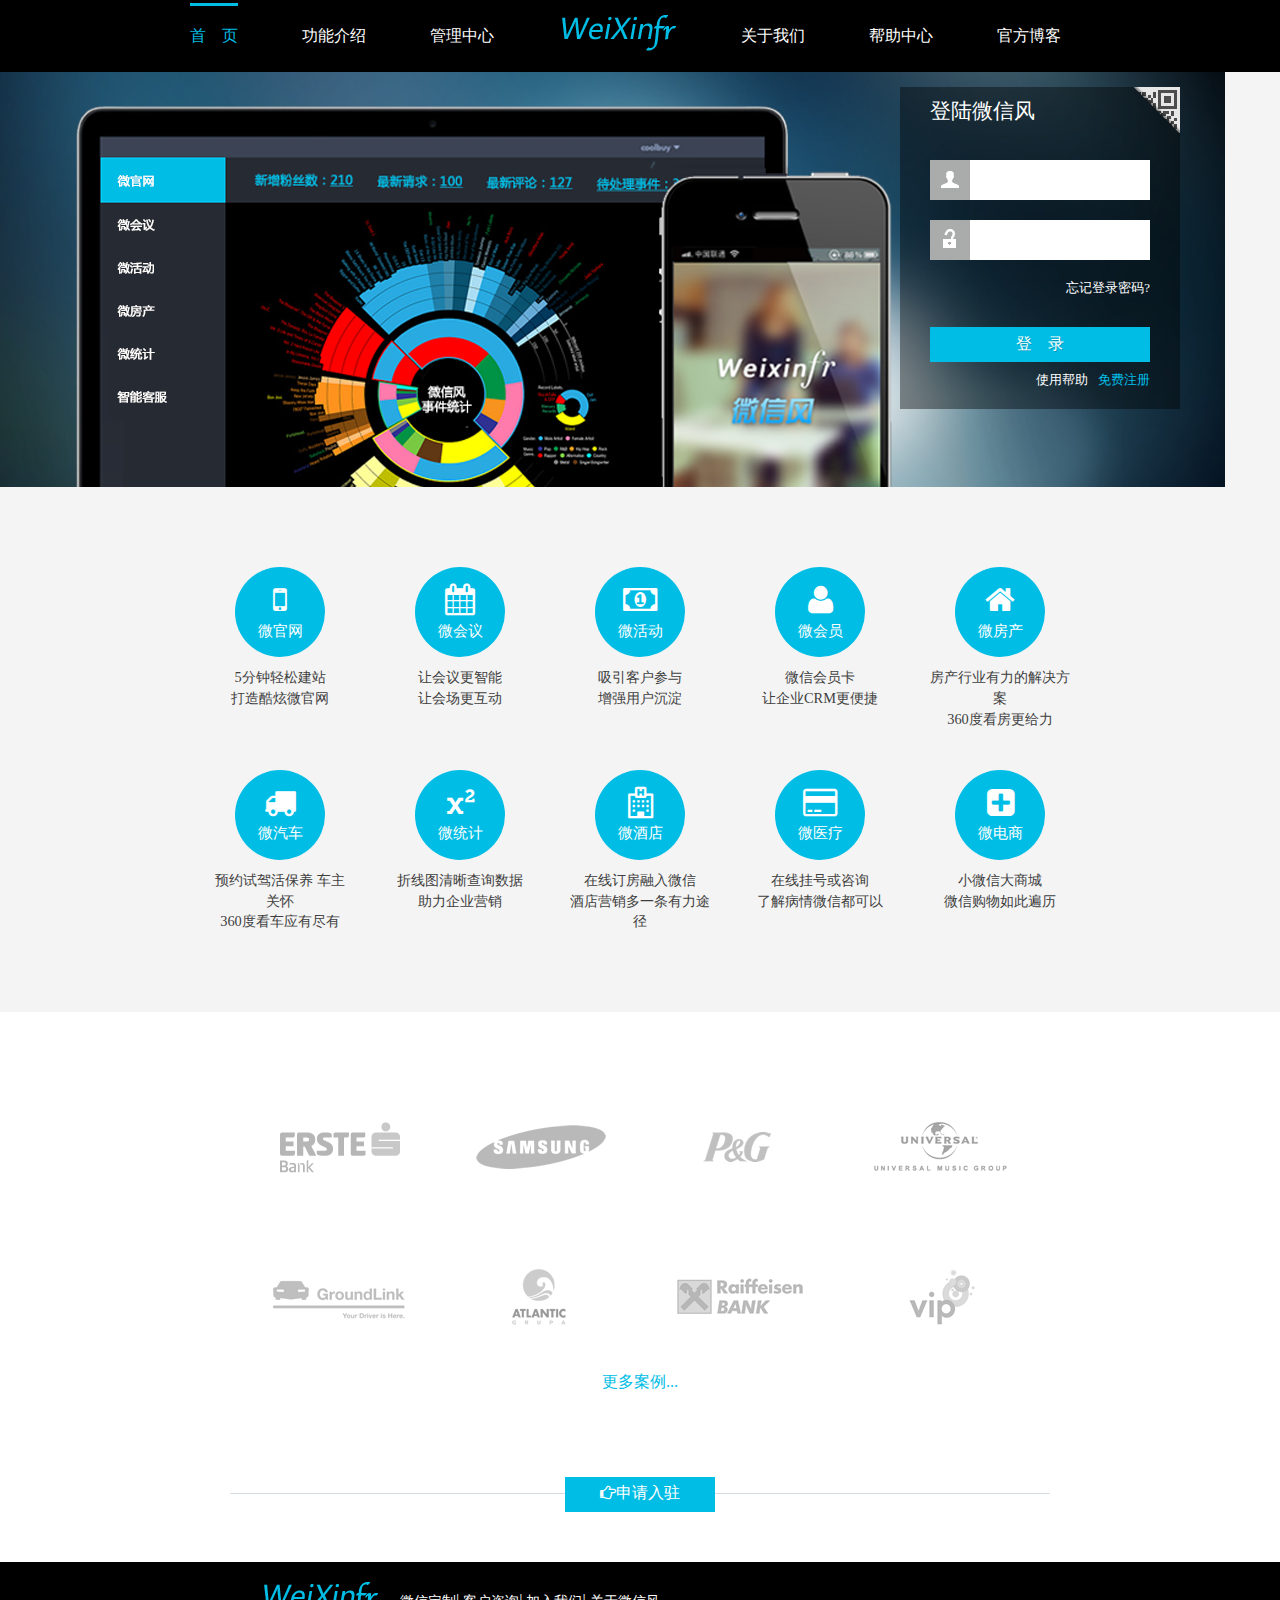
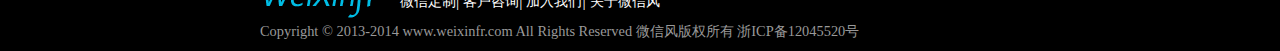
==== index.html @ 42371b0d "page scalr" ====
<!DOCTYPE html>
<html>
	<head>
		<meta http-equiv="Content-Type" content="text/html; charset=UTF-8">
        <meta charset="utf-8">

        <meta content="width=device-width" name="viewport">
        <meta name="Keywords" content="">
        <meta name="Description" content="">
        <title>微信风（weixinfr）—国内最大的微信公众服务平台</title>
        <link rel="stylesheet" type="text/css" href="font-awesome/css/font-awesome.min.css">
        <link rel="stylesheet" type="text/css" href="css/style.css">
        <link rel="stylesheet" type="text/css" href="css/home.css">
    </head>

    <body>
        <script type="text/javascript" src="js/jQuery.js"></script>
        <style type="text/css">
        </style>  
        <!--导航栏-->      
        <div class="nav-wrapper">
            <div id="nav-content">
                <ul class="nav">
                    <li class="selected nav-text"><a href="index.html" title="首页">首&nbsp;&nbsp;&nbsp;&nbsp;页</a></li>
                    <li><a href="feature.html" title="功能介绍">功能介绍</a></li>
                    <li><a href="" title="管理中心">管理中心</a></li>
                    <li><img id="logo" src="logo.png"></li>
                    <li><a href="about.html" title="关于我们">关于我们</a></li>
                    <li><a href="help.html" title="帮助中心">帮助中心</a></li> 
                    <li><a href="http://blog.weixinfr.com/" title="官方博客">官方博客</a></li>
                </ul>
            </div>
        </div>

        <!--body--> 
        <div id="content">
            <!--幻灯片--> 
            <div id="slides">
                <div class="slide" style="background-image:url(imgs/bankarenje_back.jpg);">
                    <div class="mask">                                
                        <img class="slide-content"src="imgs/landscape.png">
                    </div>
                </div>
                <div class="slide active">                            
                    <img class="slide-content"src="imgs/backg6.png">
                </div>
                <div class="slide" style="background-image:url(imgs/back.jpg);">
                    <div class="mask">                                
                        <img class="slide-content"src="imgs/landscape2.png">
                    </div>
                </div>

                <!--登陆框--> 
                <div id="login-wrapper">
                    <a href="#" id="go-qrcode" class="qrcode-target qrcode-target-show" title="二维码"></a> 
                    <form  id="login-form"> 
                        <fieldset>               
                            <legend class="title">登陆微信风</legend>

                            <div class="input-box">
                                <label for="user">
                                    <span class="icon" style="background-position:-2px 5px;"></span>
                                </label>
                                <input name="user" id="user" type="text" /> 
                                <p id="user-msg" class="msg"></p>
                            </div>
                            <div class="input-box">
                                <label for="password">
                                    <span class="icon" style="background-position:-84px 5px;"></span>
                                </label> 
                                <input name="password" id="password" type="password" />
                                <p id="psw-msg" class="msg"></p>
                            </div>
                            <a href="getPW.html" id="get-psw">忘记登录密码?</a> 
                            <div class="input-box" id="captcha-wrapper">
                                <label for="captcha">
                                    <span class="icon" style="background-position:-126px 5px;"></span>
                                </label>
                                <input name="captcha" id="captcha" type="text" /> 
                            </div>
                            <button >登&nbsp;&nbsp;&nbsp;&nbsp;录</button>
                            <a href="register.html" id="register-link">免费注册</a>
                            <a href="help.html">使用帮助</a>                   
                        </fieldset>
                    </form>

                    <div id="qrcode" class="hide">
                        <p class="title">公众帐号</p>
                        <img src="imgs/qrcode.jpg">
                        <p>请使用微信扫码</p>
                        <a href="help.html" style="float:left">使用帮助</a>
                        <a href="register.html">免费注册</a>
                    </div>                
                </div>

            <!--主要功能介绍--> 
            <div id="feature-wrapper">
                <ul class="feature">
                    <li>
                        <div><i class="fa fa-mobile fa-2x"></i><p>微官网</p></div>
                        <p class="intro">5分钟轻松建站</br>打造酷炫微官网</p>
                    </li> 
                    <li>
                        <div><i class="fa fa-calendar fa-2x"></i><p>微会议</p></div>
                        <p class="intro">让会议更智能</br>让会场更互动</p>
                    </li>
                    <li>
                        <div><i class="fa fa-money fa-2x"></i><p>微活动</p></div>
                        <p class="intro">吸引客户参与</br>增强用户沉淀</p>
                    </li> 
                    <li>
                        <div><i class="fa fa-user fa-2x"></i><p>微会员</p></div>
                        <p class="intro">微信会员卡</br>让企业CRM更便捷 </p>
                    </li> 
                    <li>
                        <div><i class="fa fa-home fa-2x"></i><p>微房产</p></div>
                        <p class="intro">房产行业有力的解决方案</br>360度看房更给力</p>
                    </li> 
                    <li>
                        <div><i class="fa fa-truck fa-2x"></i><p>微汽车</p></div>
                        <p class="intro">预约试驾活保养 车主关怀</br>360度看车应有尽有</p>
                    </li> 
                    <li>
                        <div><i class="fa fa-superscript fa-2x"></i><p>微统计</p></div>
                        <p class="intro">折线图清晰查询数据</br>助力企业营销</p>
                    </li>
                    <li>
                        <div><i class="fa fa-hospital-o fa-2x"></i><p>微酒店</p></div>
                        <p class="intro">在线订房融入微信</br>酒店营销多一条有力途径</p>
                    </li>  
                    <li>
                        <div><i class="fa  fa-credit-card fa-2x"></i><p>微医疗</p></div>
                        <p class="intro">在线挂号或咨询</br>了解病情微信都可以</p>
                    </li> 
                    <li>
                        <div><i class="fa fa-plus-square fa-2x"></i><p>微电商</p></div>
                        <p class="intro">小微信大商城</br>微信购物如此遍历</p>
                    </li> 
                </ul>
            </div>

            <!--部分案例--> 
            <div id="case-wrapper">
                <ul class="cases">
                    <li style="background-position:0 0">
                        <div href="" style="background-position:0 -70px">
                            <img src="imgs/qrcode.jpg">
                        </div>
                    </li>
                    <li style="background-position:0 -2660px">
                        <div href="" style="background-position:0 -1610px">
                            <img src="imgs/qrcode.jpg">
                        </div>
                    </li>
                    <li style="background-position:0 -3500px">
                        <div href="" style="background-position:0 -2590px">
                            <img src="imgs/qrcode.jpg">
                        </div>
                    </li>
                    <li style="background-position:0 -1260px">
                        <div href="" style="background-position:0 -770px">
                            <img src="imgs/qrcode.jpg">
                        </div>
                    </li>
                    <li style="background-position:0 -2520px">
                        <div href="" style="background-position:0 -1330px">
                            <img src="imgs/qrcode.jpg">
                        </div>
                    </li>
                    <li style="background-position:0 -3150px">
                        <div href="" style="background-position:0 -2380px">
                            <img src="imgs/qrcode.jpg">
                        </div>
                    </li>
                    <li style="background-position:0 -1190px">
                        <div href="" style="background-position:0 -280px">
                            <img src="imgs/qrcode.jpg">
                        </div>
                    </li>
                    <li style="background-position:0 -3010px">
                        <div href="" style="background-position:0 -1540px">
                            <img src="imgs/qrcode.jpg">
                        </div>
                    </li>
                    <a href="">更多案例...</a>                   
                </ul>
                
                <a href="register.html" class="reg-btn"><i class="fa fa-hand-o-right"></i>申请入驻</a>
                <!--a href="register.html" class="reg-btn">申请加入</a--> 
            </div>
        </div>

        <!--尾部--> 
        <footer>
            <div id="footer-content">
                <img src="imgs/logo.png">
                <div class="contact">
                    <a href="">微信定制</a>|
                    <a href="">客户咨询</a>|
                    <a href="about.html">加入我们</a>|
                    <a href="">关于微信风</a>
                </div>
                <p class="copyright">Copyright © 2013-2014 www.weixinfr.com All Rights Reserved 微信风版权所有 浙ICP备12045520号</p>  
            </div>       
        </footer>

        <script type="text/javascript">
        $(document).ready(function(){
            $("#go-qrcode").click(function(){
                if($("#go-qrcode").hasClass("qrcode-target-show")){
                    $("#go-qrcode").removeClass("qrcode-target-show");
                    $("#go-qrcode").addClass("qrcode-target-hide");
                    $("#login-form").hide();  
                    $("#qrcode").show();                
                }
                else{
                    $("#go-qrcode").removeClass("qrcode-target-hide");
                    $("#go-qrcode").addClass("qrcode-target-show"); 
                    $("#qrcode").hide();
                    $("#login-form").show();                     
                }

            });
        });
        </script>
        <script type="text/javascript" src="js/msg.js"></script>
        <script type="text/javascript">

            $(document).ready(function(){
              $("button").click(function(e){
                e.preventDefault();
                var username=$("#user").val();
                var password=$("#password").val();
                var errorMsg = new Msg('error', '#fc6f4c', '<i class="fa fa-times-circle-o"></i>', '');
                var successMsg = new Msg('success', '#03e19a', '<i class="fa fa-check-circle-o"></i>', '');

                if(username==''){
                    errorMsg.text = "用户名不能为空"; 
                    errorMsg.showMsg('user-msg');                     
                }
                if(password==''){
                    errorMsg.text = "密码不能为空";
                    document.getElementById('psw-msg').style.display="block";
                    errorMsg.showMsg('psw-msg');                    
                }
                if(username != '' && password != ''){
                    errorMsg.text="用户名或密码错误";
                    errorMsg.showMsg('user-msg');
                    document.getElementById('psw-msg').style.display="none";
                    
                }
              });
            });
        </script>
    </body>

</html>
---- css/style.css ----
/*reset*/
*{
    margin: 0px;
    padding: 0px;
    font-size: 16px;
    font-family: Microsoft YaHei;
}
body{
    min-width: 960px; /*fixed layout*/
    background-color: #f4f4f4;
}
p{
    color:#3f3f3f;
}            
ul{
    list-style: none;
    overflow: hidden; /*caculte the height of floated children*/
}
a{
    text-decoration: none;
}
h1{
	font-size: 1.5em;
}
h2{
	font-size: 1.2em;
}
h3{
	font-size: 1.1em;
}
::-moz-selection{background:#00bde5;color:#fff}
::selection{background:#00bde5;color:#fff}
a::-moz-selection{background:#00bde5;color:#fff}
a::selection{background:#00bde5;color:#fff}

/* nav list */
.nav-wrapper{
    width: 100%;
    position: fixed; 
    top: 0px;   
    z-index: 9000;           
}
#nav-content{
    width: 960px;
    overflow: hidden;
    margin: auto;
    padding-top: 2px;
}

/* 2 nav bars, left&right*/
.nav-wrapper ul.nav{
    width: 960px;
}
/*logo centered*/
.nav-wrapper ul.nav img#logo{
    margin-top: -65px;
    margin-bottom: -10px;
}

.nav-wrapper ul.nav li{
    margin: 0px 30px;
    padding: 20px 0px 25px 0px; /*stretch the height*/
    display: inline-block;
}
.nav-wrapper ul.nav li.selected{
    border-top: solid #00bde5 3px; /*intend for js*/
}
.nav-wrapper ul.nav li a:hover, .nav-wrapper ul.nav li.selected a{
    color: #00bde5;
}

.nav-wrapper ul.nav li a{
    color: white;
}
.nav-wrapper, footer{
    background-color: black;
}

/*footer*/
footer{
    color: white;
    width: 100%;
}
#footer-content{
    width: 760px;
    margin: auto;
    position: relative;
    padding: 10px 0px;
}
#footer-content .contact a{
    color: white;
    font-size: 0.9em;
}
#footer-content .contact{
    position: absolute;
    top: 30px;
    left: 140px;

}
.copyright{
    color: #999999;
    font-size: 0.9em;
}
---- css/home.css ----
/*-------colors-------
    @dark gray: #3f3f3f;
    @light blue: #00bde5;
    @light gray: #f4f4f4;

---------------------*/
/*color style*/
ul.feature li div,#login-form button,#case-wrapper>a.reg-btn{
    background-color: #00bde5;
}
#login-form #register-link,#qrcode p,
ul.cases>a{
    color: #00bde5;
}

ul.feature div p, #case-wrapper>a.reg-btn{
    color: white;
}

/*feature list*/
#content{
    width: 100%;
}
ul.feature{
    width: 900px;
    margin: auto;
    padding: 60px;

}
/*icon*/
.feature .fa {
    color: white;
    padding-top: 19%; /*why padding not margin?*/
    display: block;
}

ul.feature li{
    text-align: center;
    float: left;
    margin: 20px 20px;
    
}

ul.feature li div{ 
    display: block;               
    border-radius:50%;
    -moz-border-radius:50%; /* Old Firefox */
    width: 90px;
    height: 90px;
    text-align: center; /*center imgs and text*/
    margin: auto;   
}
ul.feature li div p{
    font-size: 0.95em;
    margin: 0.3em;
}
p.intro{
    line-height: 145%;
    text-align: center;
    margin-top: 10px;
    width: 140px;
    font-size: 0.9em;
}
/*slides*/
#slides{
    margin-top: 67px;
    position: relative;
    overflow: hidden;
}
.slide img{
    display: block;
    margin: 0px -210px;

    
}
.slide{
    display: none;
}
.active{
    display: block;
}

/*登陆框*/
#login-wrapper{
    position: absolute;
    top: 20px;
    left: 900px;
    padding: 10px 30px;
    width: 220px;
    background-color: rgba(0,0,0,0.4);
}
#login-wrapper a{
    float: right;
    color: white;
    font-size: 0.8em;
    margin: 10px 0px 10px 10px;

}
#login-wrapper a.qrcode-target {
    margin: 0;
    position: absolute;
    width: 46px;
    height: 46px;
    top: 0;
    right: 0;
    background-image: url(../imgs/icon.png);
    background-repeat: no-repeat;
    cursor: pointer;
    z-index: 101;
    -webkit-transition: background-position .2s cubic-bezier(0.25,.5,.5,.9);
    -moz-transition: background-position .2s cubic-bezier(0.25,.5,.5,.9);
    transition: background-position .2s cubic-bezier(0.25,.5,.5,.9);
}
#login-wrapper a.qrcode-target-show {
    background-position: -253px -146px;               
}
#login-wrapper a.qrcode-target-hide {
    background-position: -207px -100px;
}

#login-form input{
    padding: 9px;
    height: 20px;
    border: solid white 1px;
    line-height: 12px;
    width: 10em;
}

#login-form fieldset { 
    width: 220px;
    border : 0px;
    
}
#login-wrapper .title{                 
    font-size: 1.3em;
    color: white;
    margin-bottom: 15px;
}
#login-form label {
    float: left; 
    width: 40px;
    height: 35px;
    background-color: #aaabab;
    color: white;
    text-align: center;
    padding-bottom: 5px;
    cursor: pointer;
}
#login-form input:focus{
    outline:none;
}
.input-box{
    margin: 20px 0px 0px 0px;
}
#login-form #captcha{
    width: 4em;
}

#captcha-wrapper{
    margin-top: 50px;
    display: none;
}
#login-form button{
    width: 100%;
    height: 35px;
    color: #fff;
    text-shadow: 1px 1px 0 rgba(0,0,0,.2);
    font-weight: 400;
    /*background: -webkit-gradient(linear,left top,left bottom,from(#ec7979),to(red));*/
    border: 0;
    margin-top: 20px;
    cursor: pointer;
}
#login-form span.icon{
    display: inline-block;
    background-image: url(../imgs/icon.png);
    width: 40px;
    height: 40px;
}
#qrcode{
    text-align: center;
    width: 165px;
    margin: 20px auto;
    display: none;
}
#qrcode p{
    font-size: 1em;
    margin: 15px;
}
#qrcode img{
    width: 120px;
    height: 120px;
}

/*case list*/
#case-wrapper{
    background-color: white;
    padding: 50px 0px;
}
ul.cases{
    width: 800px;
    margin: auto;
    text-align: center;
    padding: 10px;
    padding-bottom: 100px;
    
    border-bottom: solid #d7dde6 1px;
}
ul.cases li{
    background-image: url(../imgs/brands.png);
    width: 140px;
    height: 70px;
    float: left;
    margin: 40px 30px;
}
ul.cases li div{
    background-image: url(../imgs/brands.png);
    position: relative;
    opacity: 0.0;
    display: block;
    height: 70px;
    width: 140px;
    -webkit-transition: opacity 600ms ease-in-out 0ms;
    -moz-transition: opacity 600ms ease-in-out 0ms;
    -o-transition: opacity 600ms ease-in-out 0ms;
    transition: opacity 600ms ease-in-out 0ms;
}
ul.cases li div:hover{
    opacity: 1.0;
}
ul.cases li div:hover img{
    width: 160px;
    height: 160px;
    top: 60px;
    left: -10px;
}
ul.cases li div img{
    position: absolute;
    top: -9000px;
}
ul.cases>a{
    margin:auto;
    margin-top: 60px;
    display: block;
}
#case-wrapper>a.reg-btn{
    display: block;
    width: 150px;
    height: 35px;
    line-height: 2em;
    margin: auto;
    margin-top: -17px;
    text-align: center;
    z-index: 100;

}
.msg{
    color: #fc6f4c;
    margin-top: 10px;
}
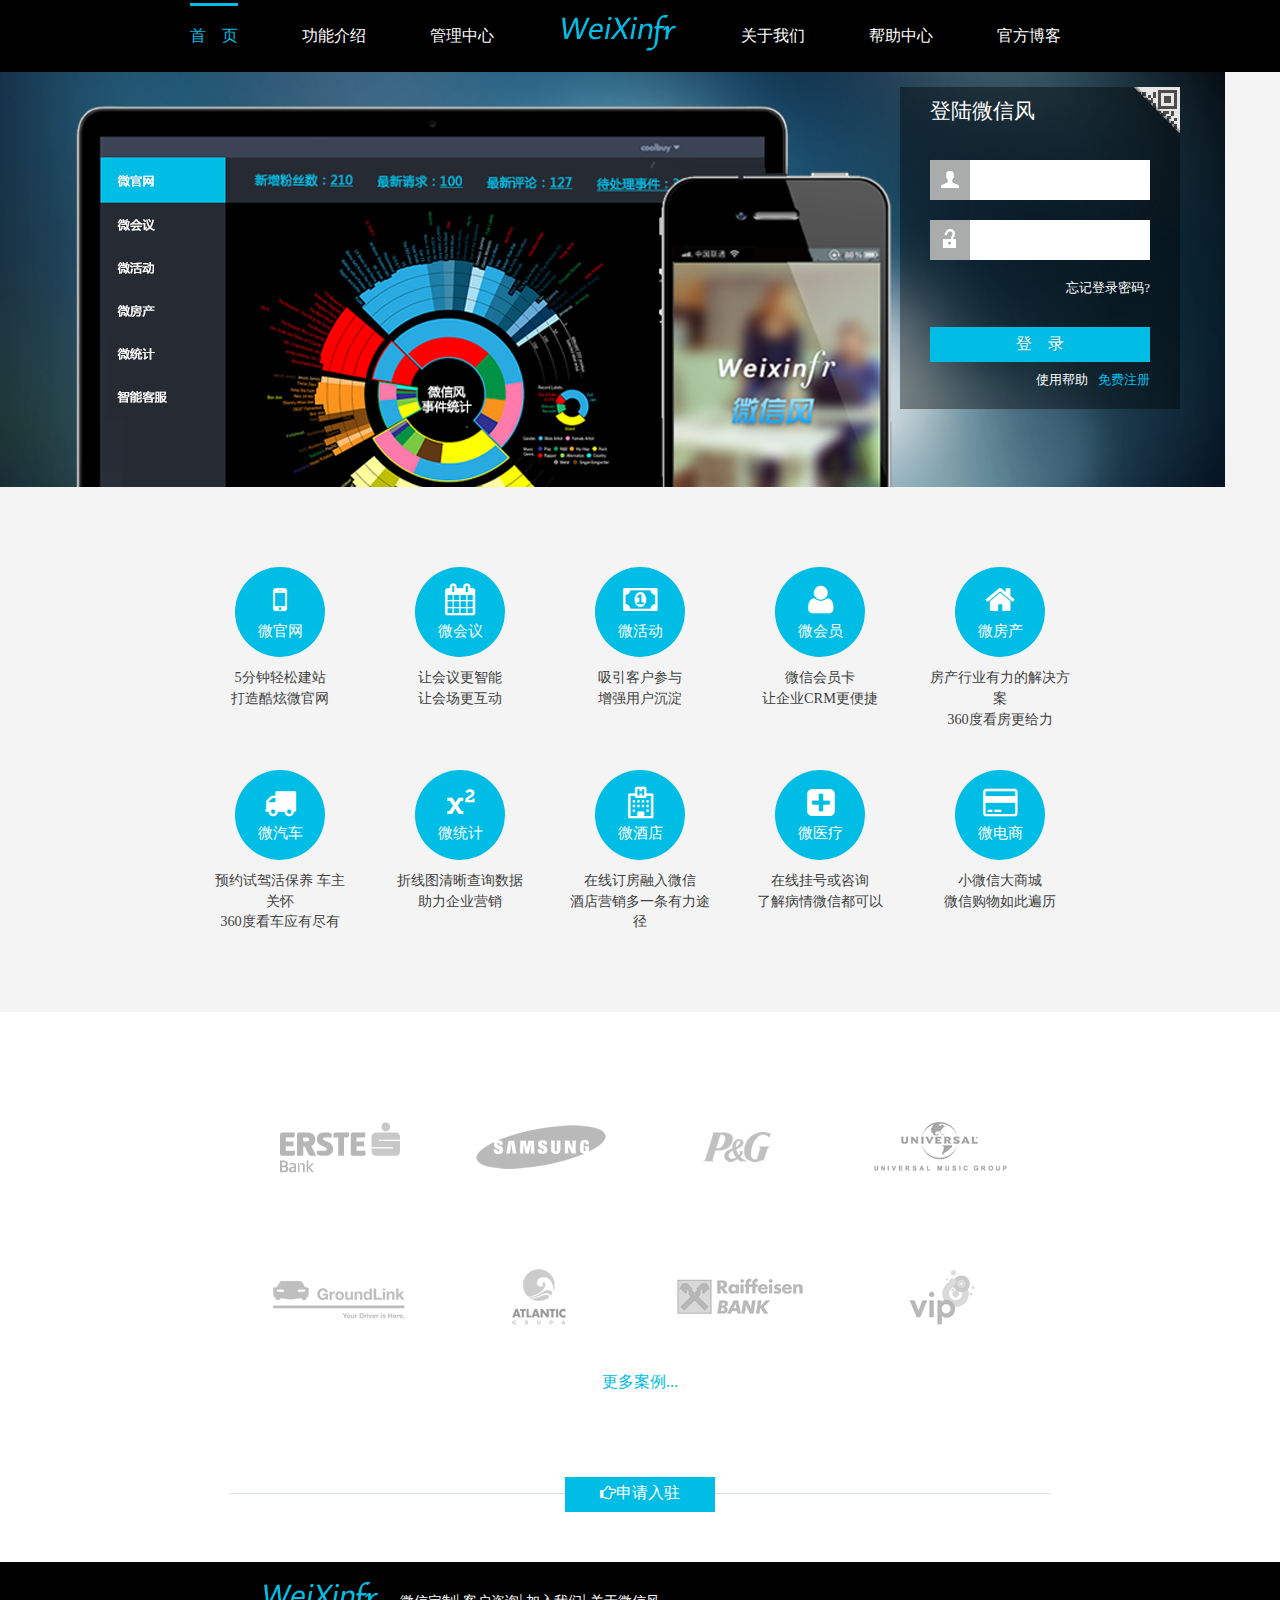
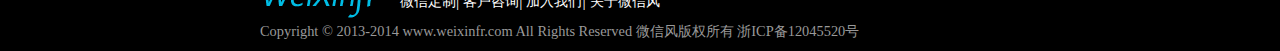
==== commit 0f9f0765: "meeting image" ====
--- a/index.html
+++ b/index.html
@@ -129,11 +129,11 @@
                         <p class="intro">在线订房融入微信</br>酒店营销多一条有力途径</p>
                     </li>  
                     <li>
-                        <div><i class="fa  fa-credit-card fa-2x"></i><p>微医疗</p></div>
+                        <div><i class="fa fa-plus-square fa-2x"></i><p>微医疗</p></div>
                         <p class="intro">在线挂号或咨询</br>了解病情微信都可以</p>
                     </li> 
                     <li>
-                        <div><i class="fa fa-plus-square fa-2x"></i><p>微电商</p></div>
+                        <div><i class="fa fa-credit-card fa-2x"></i><p>微电商</p></div>
                         <p class="intro">小微信大商城</br>微信购物如此遍历</p>
                     </li> 
                 </ul>
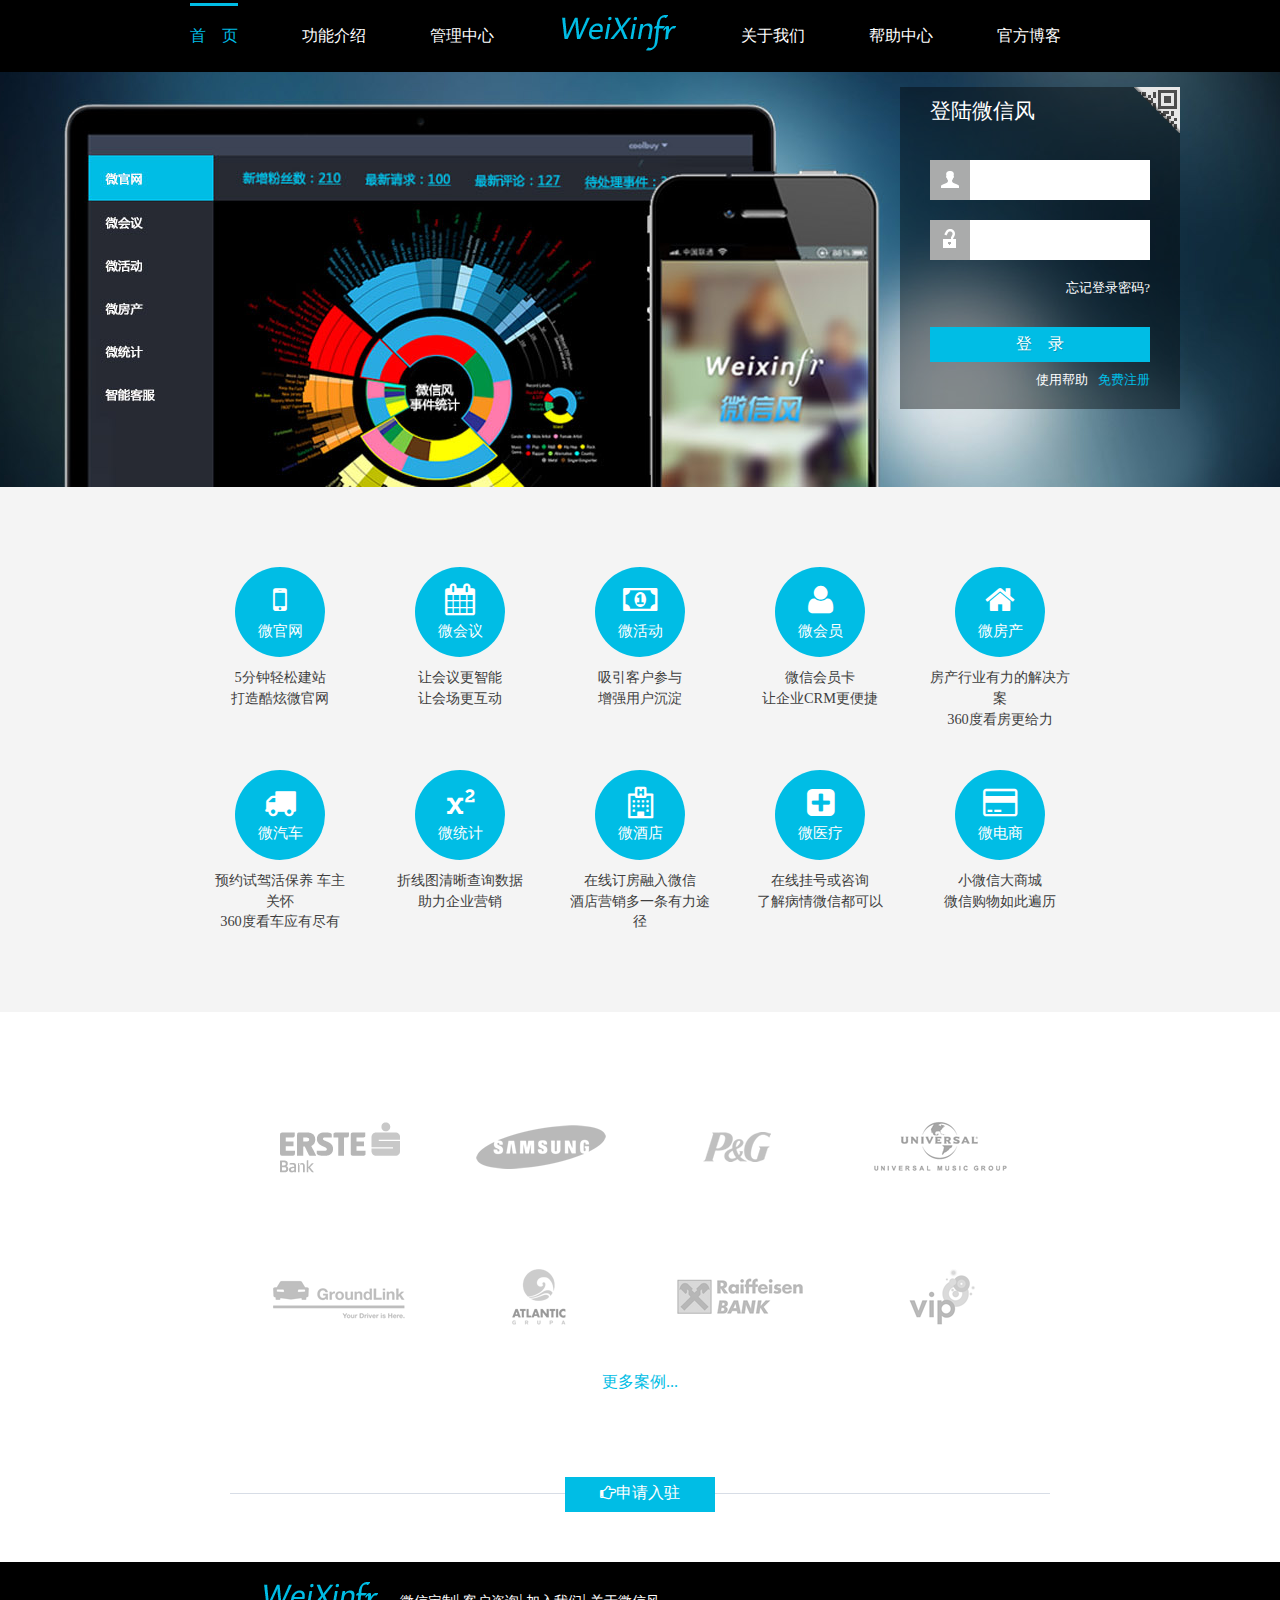
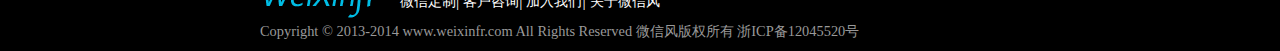
==== commit 97392cbd: "images modified" ====
--- a/index.html
+++ b/index.html
@@ -21,7 +21,7 @@
         <div class="nav-wrapper">
             <div id="nav-content">
                 <ul class="nav">
-                    <li class="selected nav-text"><a href="index.html" title="首页">首&nbsp;&nbsp;&nbsp;&nbsp;页</a></li>
+                    <li class="selected"><a href="index.html" title="首页">首&nbsp;&nbsp;&nbsp;&nbsp;页</a></li>
                     <li><a href="feature.html" title="功能介绍">功能介绍</a></li>
                     <li><a href="" title="管理中心">管理中心</a></li>
                     <li><img id="logo" src="logo.png"></li>
@@ -36,18 +36,8 @@
         <div id="content">
             <!--幻灯片--> 
             <div id="slides">
-                <div class="slide" style="background-image:url(imgs/bankarenje_back.jpg);">
-                    <div class="mask">                                
-                        <img class="slide-content"src="imgs/landscape.png">
-                    </div>
-                </div>
                 <div class="slide active">                            
-                    <img class="slide-content"src="imgs/backg6.png">
-                </div>
-                <div class="slide" style="background-image:url(imgs/back.jpg);">
-                    <div class="mask">                                
-                        <img class="slide-content"src="imgs/landscape2.png">
-                    </div>
+                    <img class="slide-content"src="imgs/backg.jpg">
                 </div>
 
                 <!--登陆框--> 
--- a/css/home.css
+++ b/css/home.css
@@ -69,7 +69,7 @@
 }
 .slide img{
     display: block;
-    margin: 0px -210px;
+    margin: 0px -100px;
 
     
 }
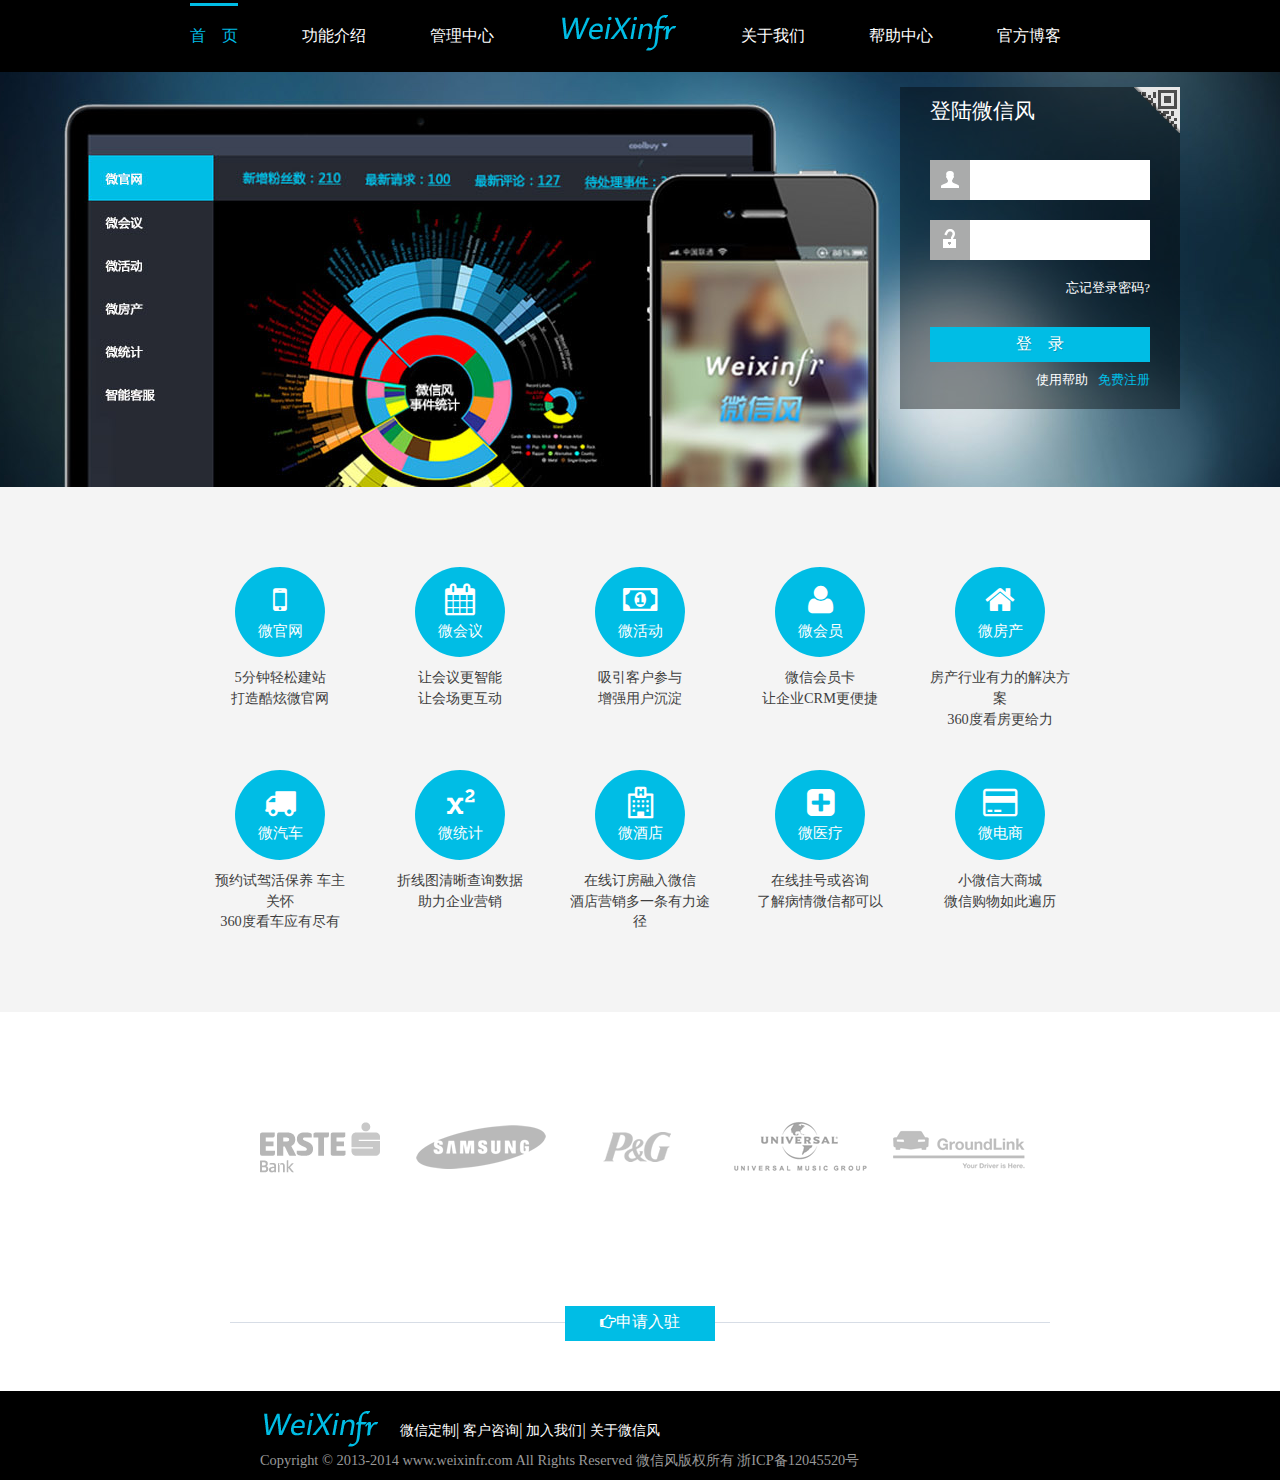
==== commit 13888bfe: "index modified" ====
--- a/index.html
+++ b/index.html
@@ -157,7 +157,7 @@
                             <img src="imgs/qrcode.jpg">
                         </div>
                     </li>
-                    <li style="background-position:0 -3150px">
+                    <!--li style="background-position:0 -3150px">
                         <div href="" style="background-position:0 -2380px">
                             <img src="imgs/qrcode.jpg">
                         </div>
@@ -172,7 +172,7 @@
                             <img src="imgs/qrcode.jpg">
                         </div>
                     </li>
-                    <a href="">更多案例...</a>                   
+                    <a href="">更多案例...</a-->                   
                 </ul>
                 
                 <a href="register.html" class="reg-btn"><i class="fa fa-hand-o-right"></i>申请入驻</a>
--- a/css/home.css
+++ b/css/home.css
@@ -211,7 +211,7 @@
     width: 140px;
     height: 70px;
     float: left;
-    margin: 40px 30px;
+    margin: 40px 10px;
 }
 ul.cases li div{
     background-image: url(../imgs/brands.png);
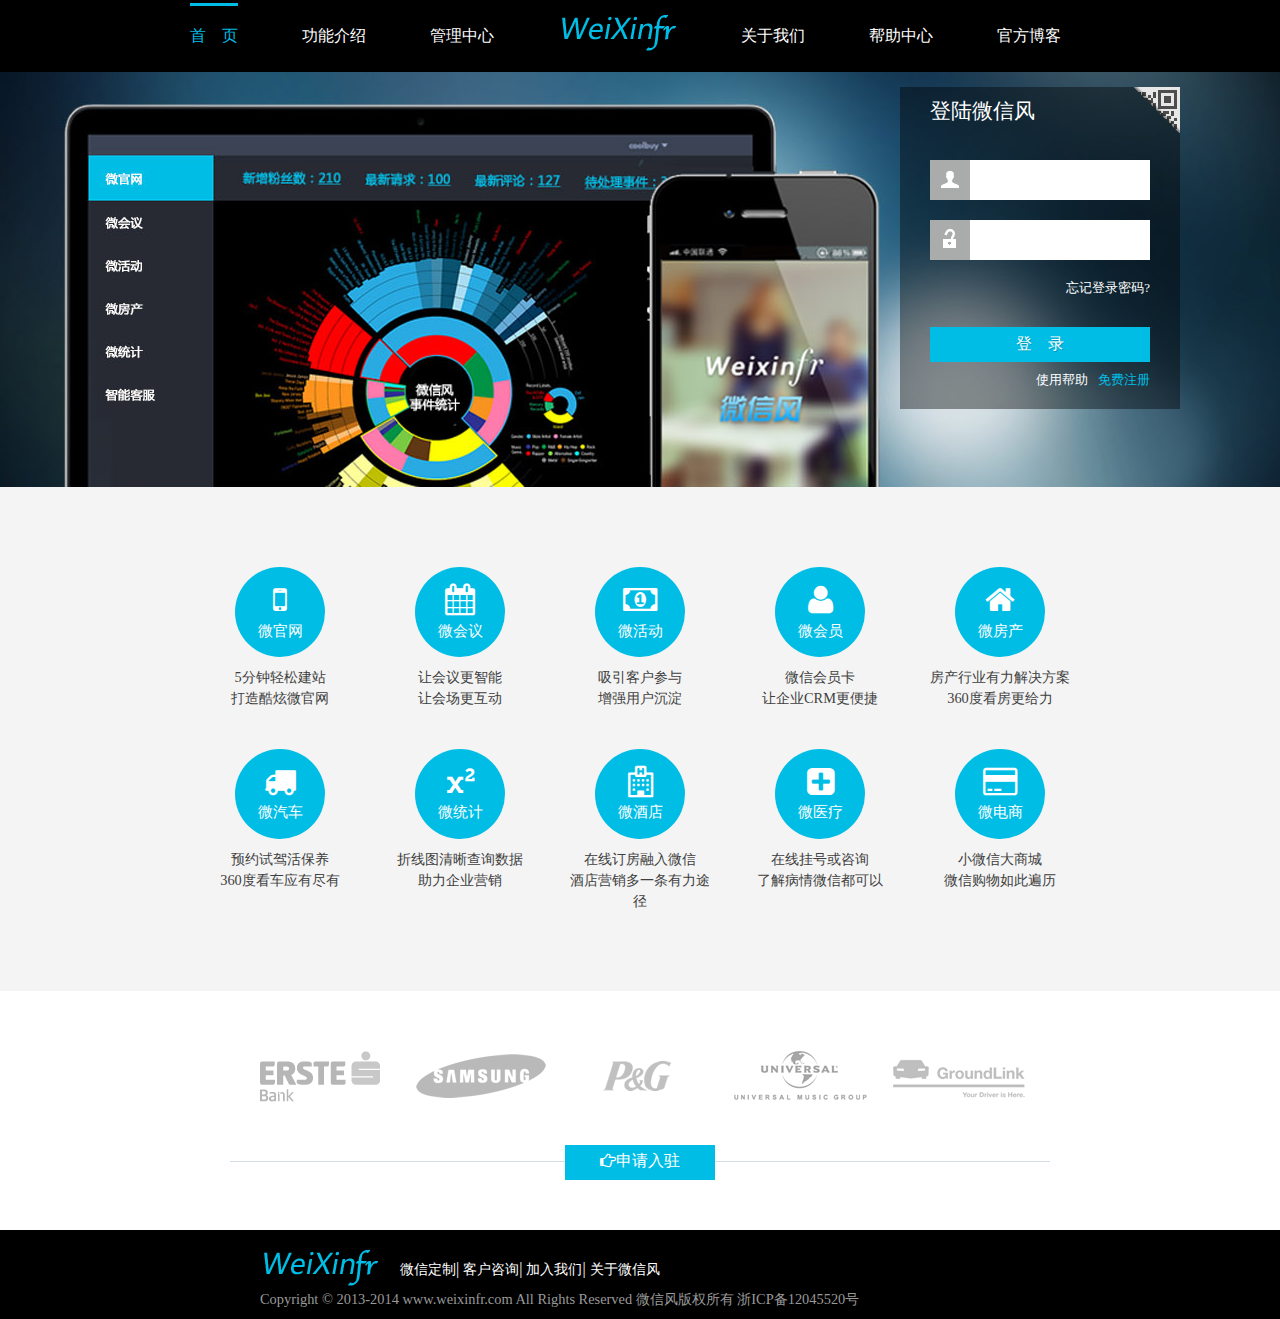
==== commit e7f27c93: "index modified" ====
--- a/index.html
+++ b/index.html
@@ -104,11 +104,11 @@
                     </li> 
                     <li>
                         <div><i class="fa fa-home fa-2x"></i><p>微房产</p></div>
-                        <p class="intro">房产行业有力的解决方案</br>360度看房更给力</p>
+                        <p class="intro">房产行业有力解决方案</br>360度看房更给力</p>
                     </li> 
                     <li>
                         <div><i class="fa fa-truck fa-2x"></i><p>微汽车</p></div>
-                        <p class="intro">预约试驾活保养 车主关怀</br>360度看车应有尽有</p>
+                        <p class="intro">预约试驾活保养</br>360度看车应有尽有</p>
                     </li> 
                     <li>
                         <div><i class="fa fa-superscript fa-2x"></i><p>微统计</p></div>
--- a/css/home.css
+++ b/css/home.css
@@ -195,14 +195,14 @@
 /*case list*/
 #case-wrapper{
     background-color: white;
-    padding: 50px 0px;
+    padding-bottom: 50px;
 }
 ul.cases{
     width: 800px;
     margin: auto;
     text-align: center;
     padding: 10px;
-    padding-bottom: 100px;
+
     
     border-bottom: solid #d7dde6 1px;
 }
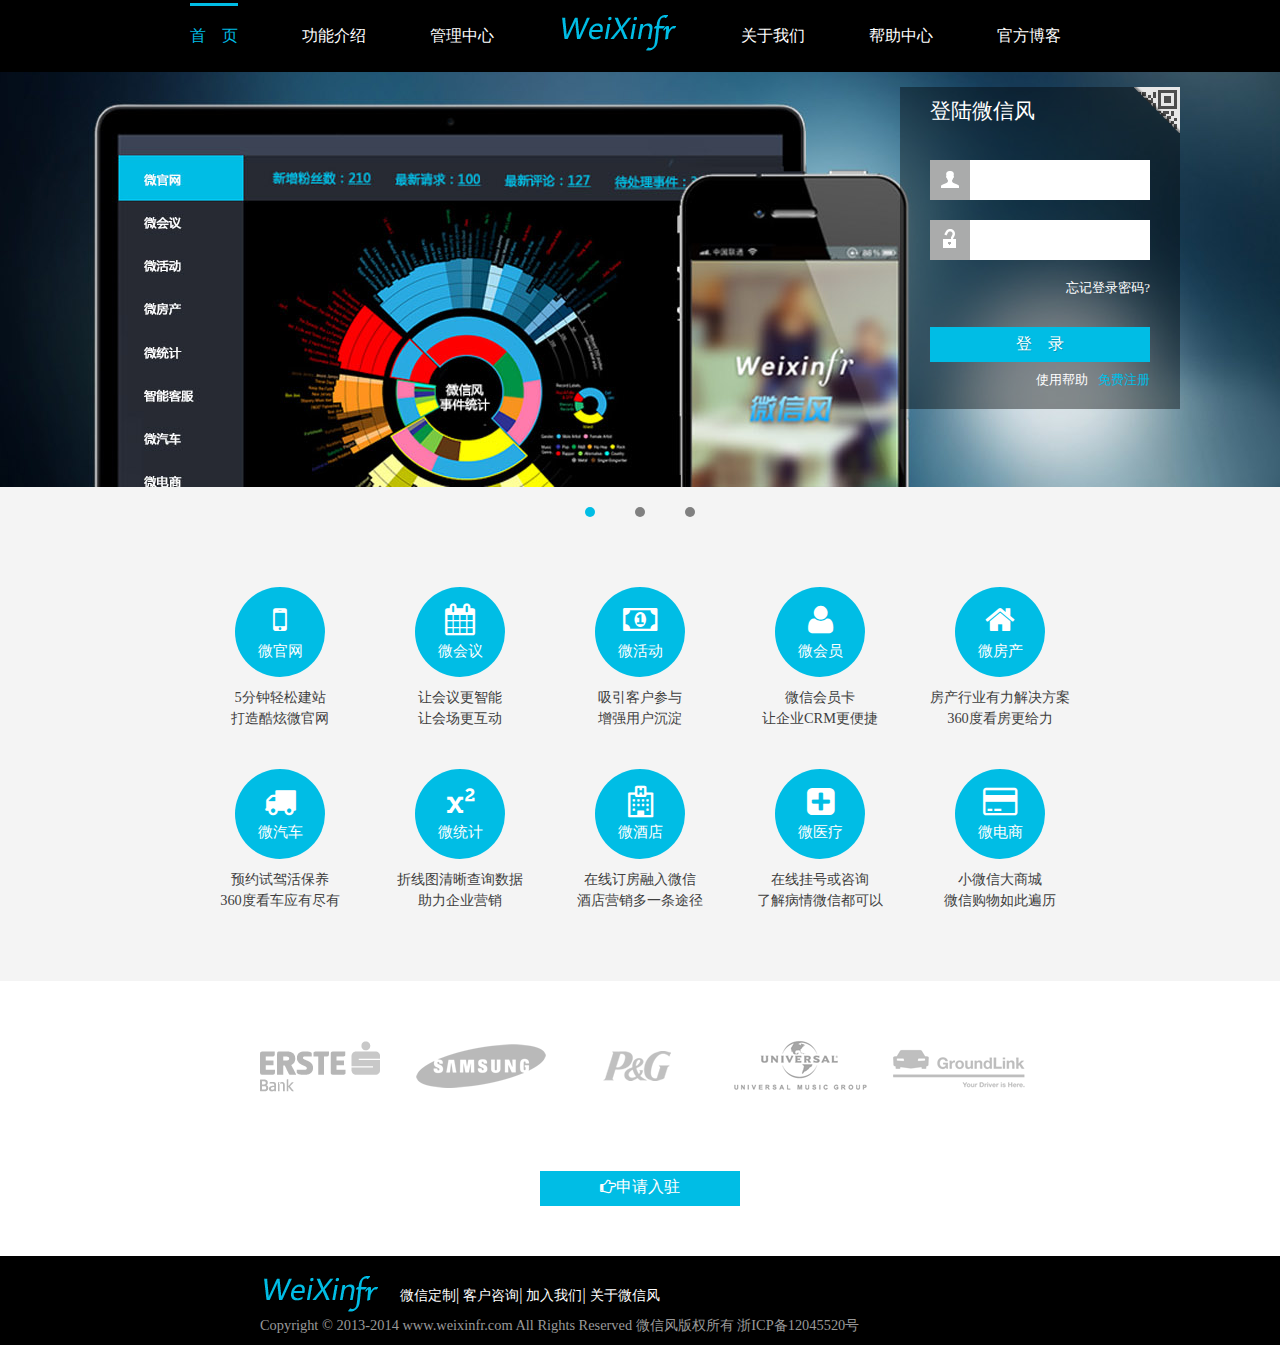
==== commit 855f98a5: "3rd commit" ====
--- a/index.html
+++ b/index.html
@@ -16,6 +16,23 @@
     <body>
         <script type="text/javascript" src="js/jQuery.js"></script>
         <style type="text/css">
+            #deco{
+                width: 150px;
+                margin: auto;
+                overflow: hidden;
+            }
+            #deco li{
+                width: 10px;
+                height: 10px;
+                border-radius:50%;
+                -moz-border-radius:50%; /* Old Firefox */
+                background-color: gray;
+                float: left;
+                margin: 20px 20px 0px 20px;
+            }
+            #deco li.highlight{
+                background-color :#00bde5
+            }
         </style>  
         <!--导航栏-->      
         <div class="nav-wrapper">
@@ -37,7 +54,7 @@
             <!--幻灯片--> 
             <div id="slides">
                 <div class="slide active">                            
-                    <img class="slide-content"src="imgs/backg.jpg">
+                    <img class="slide-content"src="imgs/backg2.jpg">
                 </div>
 
                 <!--登陆框--> 
@@ -85,6 +102,11 @@
 
             <!--主要功能介绍--> 
             <div id="feature-wrapper">
+                <ul id="deco">
+                    <li class="highlight"></li>
+                    <li></li>
+                    <li></li>
+                </ul>
                 <ul class="feature">
                     <li>
                         <div><i class="fa fa-mobile fa-2x"></i><p>微官网</p></div>
@@ -116,7 +138,7 @@
                     </li>
                     <li>
                         <div><i class="fa fa-hospital-o fa-2x"></i><p>微酒店</p></div>
-                        <p class="intro">在线订房融入微信</br>酒店营销多一条有力途径</p>
+                        <p class="intro">在线订房融入微信</br>酒店营销多一条途径</p>
                     </li>  
                     <li>
                         <div><i class="fa fa-plus-square fa-2x"></i><p>微医疗</p></div>
@@ -156,26 +178,12 @@
                         <div href="" style="background-position:0 -1330px">
                             <img src="imgs/qrcode.jpg">
                         </div>
-                    </li>
-                    <!--li style="background-position:0 -3150px">
-                        <div href="" style="background-position:0 -2380px">
-                            <img src="imgs/qrcode.jpg">
-                        </div>
-                    </li>
-                    <li style="background-position:0 -1190px">
-                        <div href="" style="background-position:0 -280px">
-                            <img src="imgs/qrcode.jpg">
-                        </div>
-                    </li>
-                    <li style="background-position:0 -3010px">
-                        <div href="" style="background-position:0 -1540px">
-                            <img src="imgs/qrcode.jpg">
-                        </div>
-                    </li>
-                    <a href="">更多案例...</a-->                   
-                </ul>
+                    </li>                
+                </ul>
+                <a href="register.html" id="reg-btn">
+                    <i class="fa fa-hand-o-right"></i>申请入驻
+                </a>                 
                 
-                <a href="register.html" class="reg-btn"><i class="fa fa-hand-o-right"></i>申请入驻</a>
                 <!--a href="register.html" class="reg-btn">申请加入</a--> 
             </div>
         </div>
--- a/css/home.css
+++ b/css/home.css
@@ -5,16 +5,15 @@
 
 ---------------------*/
 /*color style*/
-ul.feature li div,#login-form button,#case-wrapper>a.reg-btn{
+ul.feature div p, #reg-btn{
+    color: white;
+}
+
+ul.feature li div,#login-form button, #reg-btn{
     background-color: #00bde5;
 }
-#login-form #register-link,#qrcode p,
-ul.cases>a{
+#login-form #register-link,#qrcode p{
     color: #00bde5;
-}
-
-ul.feature div p, #case-wrapper>a.reg-btn{
-    color: white;
 }
 
 /*feature list*/
@@ -24,7 +23,7 @@
 ul.feature{
     width: 900px;
     margin: auto;
-    padding: 60px;
+    padding: 50px;
 
 }
 /*icon*/
@@ -69,9 +68,7 @@
 }
 .slide img{
     display: block;
-    margin: 0px -100px;
-
-    
+    margin: auto;    
 }
 .slide{
     display: none;
@@ -201,10 +198,10 @@
     width: 800px;
     margin: auto;
     text-align: center;
-    padding: 10px;
-
-    
-    border-bottom: solid #d7dde6 1px;
+    padding: 10px;  
+    padding-bottom: 75px; 
+    z-index: 100;
+    position: relative;
 }
 ul.cases li{
     background-image: url(../imgs/brands.png);
@@ -229,30 +226,33 @@
     opacity: 1.0;
 }
 ul.cases li div:hover img{
-    width: 160px;
-    height: 160px;
+    width: 120px;
+    height: 120px;
     top: 60px;
-    left: -10px;
+    left: 12px;
 }
 ul.cases li div img{
     position: absolute;
     top: -9000px;
 }
-ul.cases>a{
-    margin:auto;
-    margin-top: 60px;
-    display: block;
-}
-#case-wrapper>a.reg-btn{
-    display: block;
-    width: 150px;
+
+#reg-btn{
+    display: block;
+    width: 200px;
     height: 35px;
     line-height: 2em;
-    margin: auto;
-    margin-top: -17px;
-    text-align: center;
-    z-index: 100;
-
+    margin: -45px auto 0px auto;
+    text-align: center;
+    position: relative;
+}
+#border{
+    height: 1px;
+    background:  #d7dde6;
+    width: 900px;
+    margin: -20px auto 0px auto;
+    position: relative;
+    top: -25px;
+    
 }
 .msg{
     color: #fc6f4c;
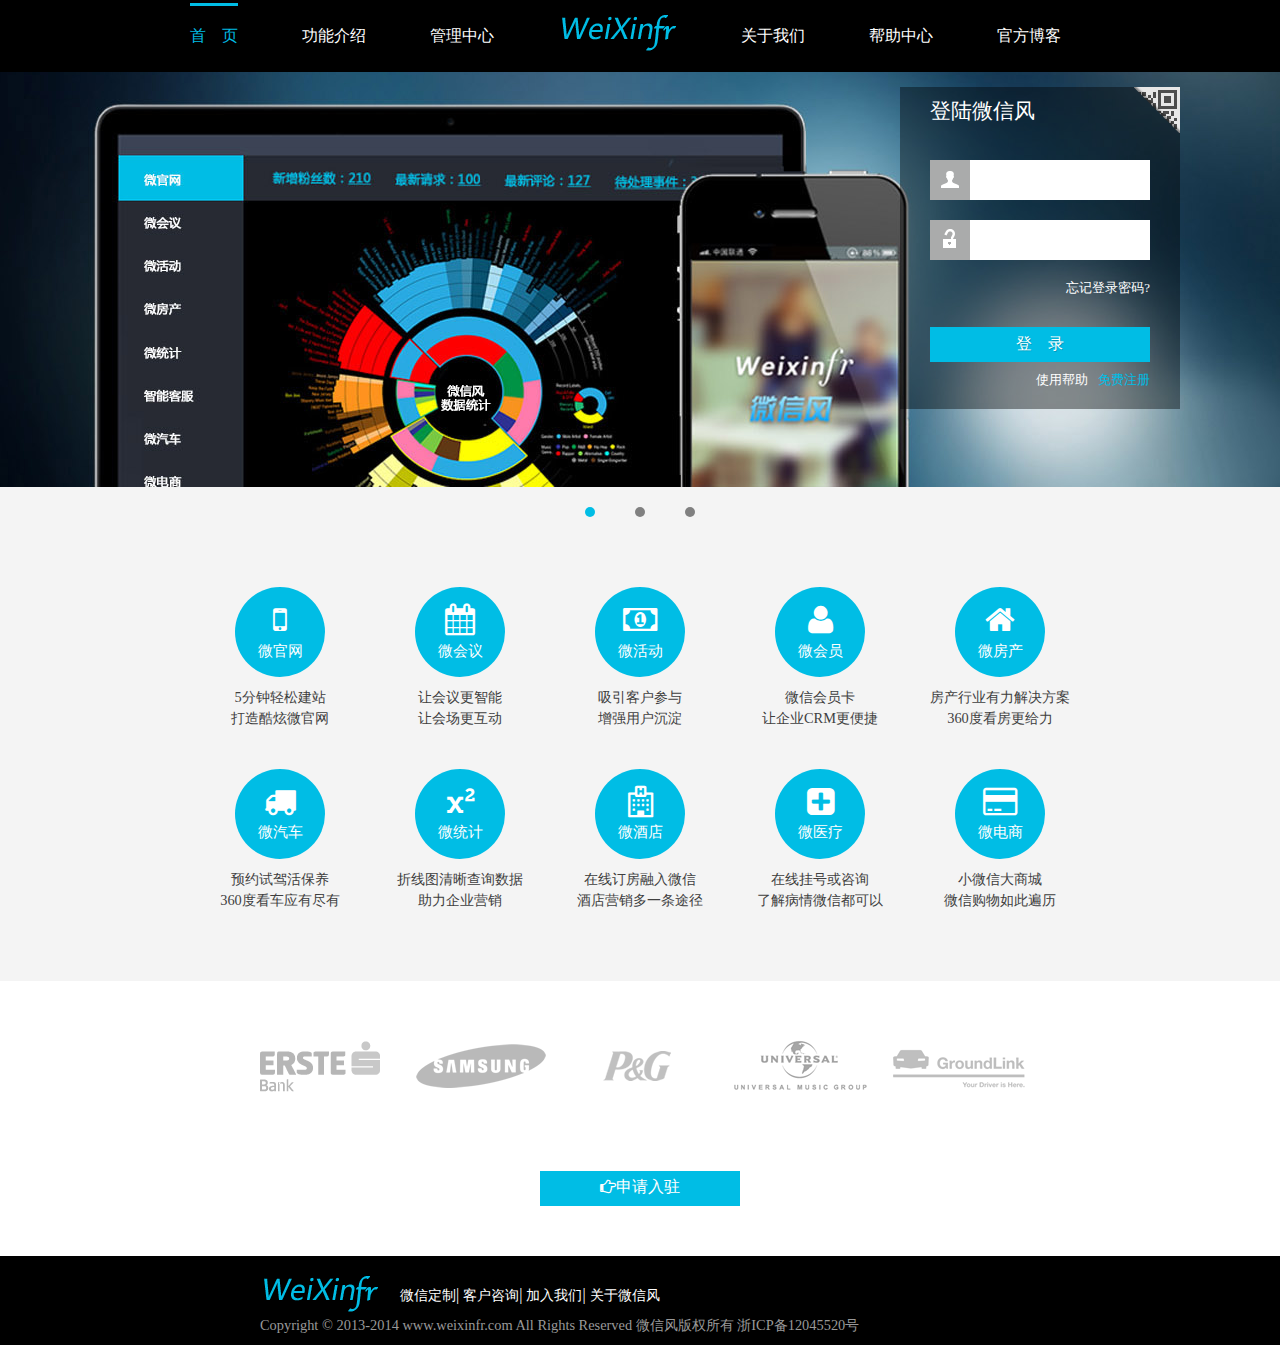
==== commit 1ac212d2: "3rd commit" ====
--- a/index.html
+++ b/index.html
@@ -7,7 +7,7 @@
         <meta content="width=device-width" name="viewport">
         <meta name="Keywords" content="">
         <meta name="Description" content="">
-        <title>微信风（weixinfr）—国内最大的微信公众服务平台</title>
+        <title>微信风-精确智能化的微信平台</title>
         <link rel="stylesheet" type="text/css" href="font-awesome/css/font-awesome.min.css">
         <link rel="stylesheet" type="text/css" href="css/style.css">
         <link rel="stylesheet" type="text/css" href="css/home.css">
